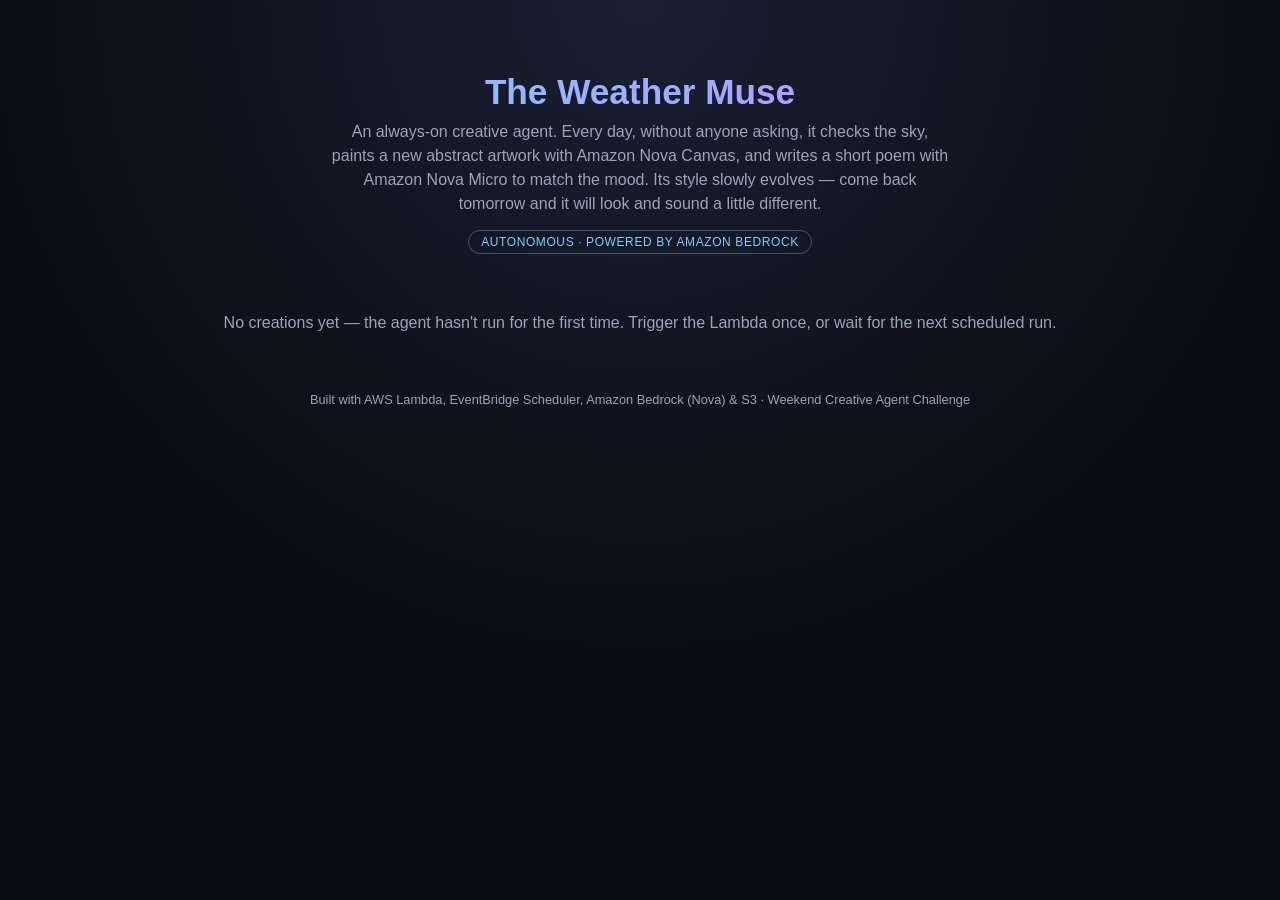
==== weekend-challenges/creative-agent/site/index.html @ d4adf8f1 "added weekend challenge intial codebase" ====
<!DOCTYPE html>
<html lang="en">
<head>
<meta charset="UTF-8" />
<meta name="viewport" content="width=device-width, initial-scale=1.0" />
<title>The Weather Muse — An Autonomous Creative Agent</title>
<style>
  :root {
    --bg: #0b0d14;
    --card: #141826;
    --text: #eef0f6;
    --muted: #9aa3b8;
    --accent: #7ad0ff;
  }
  * { box-sizing: border-box; }
  body {
    margin: 0;
    font-family: -apple-system, BlinkMacSystemFont, "Segoe UI", Roboto, sans-serif;
    background: radial-gradient(circle at top, #1a1f33 0%, var(--bg) 60%);
    color: var(--text);
    min-height: 100vh;
    padding: 48px 20px 80px;
  }
  header {
    max-width: 900px;
    margin: 0 auto 48px;
    text-align: center;
  }
  header h1 {
    font-size: 2.2rem;
    margin-bottom: 8px;
    background: linear-gradient(90deg, #7ad0ff, #c48bff);
    -webkit-background-clip: text;
    background-clip: text;
    color: transparent;
  }
  header p {
    color: var(--muted);
    font-size: 1rem;
    max-width: 620px;
    margin: 0 auto;
    line-height: 1.5;
  }
  .badge {
    display: inline-block;
    margin-top: 14px;
    font-size: 0.75rem;
    letter-spacing: 0.05em;
    text-transform: uppercase;
    color: var(--accent);
    border: 1px solid rgba(122, 208, 255, 0.35);
    padding: 4px 12px;
    border-radius: 999px;
  }
  #gallery {
    max-width: 1100px;
    margin: 0 auto;
    display: grid;
    grid-template-columns: repeat(auto-fill, minmax(280px, 1fr));
    gap: 28px;
  }
  .card {
    background: var(--card);
    border-radius: 16px;
    overflow: hidden;
    box-shadow: 0 12px 30px rgba(0,0,0,0.35);
    border: 1px solid rgba(255,255,255,0.05);
    display: flex;
    flex-direction: column;
  }
  .card img {
    width: 100%;
    aspect-ratio: 1 / 1;
    object-fit: cover;
    display: block;
    background: #1a1f33;
  }
  .card .body {
    padding: 18px 20px 22px;
    flex: 1;
    display: flex;
    flex-direction: column;
    gap: 10px;
  }
  .card .meta {
    font-size: 0.75rem;
    color: var(--muted);
    display: flex;
    justify-content: space-between;
    text-transform: uppercase;
    letter-spacing: 0.04em;
  }
  .card .poem {
    font-style: italic;
    line-height: 1.6;
    white-space: pre-line;
    font-size: 0.95rem;
  }
  .card .style-tag {
    align-self: flex-start;
    font-size: 0.7rem;
    color: var(--accent);
    background: rgba(122, 208, 255, 0.1);
    padding: 3px 10px;
    border-radius: 999px;
  }
  #empty, #loading {
    text-align: center;
    color: var(--muted);
    margin-top: 60px;
  }
  footer {
    text-align: center;
    margin-top: 60px;
    color: var(--muted);
    font-size: 0.8rem;
  }
</style>
</head>
<body>
  <header>
    <h1>The Weather Muse</h1>
    <p>
      An always-on creative agent. Every day, without anyone asking, it checks
      the sky, paints a new abstract artwork with Amazon Nova Canvas, and
      writes a short poem with Amazon Nova Micro to match the mood. Its
      style slowly evolves — come back tomorrow and it will look and sound
      a little different.
    </p>
    <span class="badge">Autonomous · Powered by Amazon Bedrock</span>
  </header>

  <div id="loading">Loading today's creations…</div>
  <div id="empty" style="display:none;">
    No creations yet — the agent hasn't run for the first time. Trigger the
    Lambda once, or wait for the next scheduled run.
  </div>
  <div id="gallery"></div>

  <footer>Built with AWS Lambda, EventBridge Scheduler, Amazon Bedrock (Nova) &amp; S3 · Weekend Creative Agent Challenge</footer>

  <script>
    async function loadGallery() {
      const loading = document.getElementById('loading');
      const empty = document.getElementById('empty');
      const gallery = document.getElementById('gallery');
      try {
        const res = await fetch('manifest.json', { cache: 'no-store' });
        if (!res.ok) throw new Error('no manifest yet');
        const items = await res.json();
        loading.style.display = 'none';
        if (!items.length) {
          empty.style.display = 'block';
          return;
        }
        gallery.innerHTML = items.map(item => `
          <div class="card">
            <img src="${item.image}" alt="Generative artwork for ${item.date}" loading="lazy" />
            <div class="body">
              <div class="meta">
                <span>${item.day}, ${item.date}</span>
                <span>${item.weather} · ${item.temperature}°C</span>
              </div>
              <div class="poem">${item.poem}</div>
              <span class="style-tag">${item.style}</span>
            </div>
          </div>
        `).join('');
      } catch (e) {
        loading.style.display = 'none';
        empty.style.display = 'block';
      }
    }
    loadGallery();
  </script>
</body>
</html>
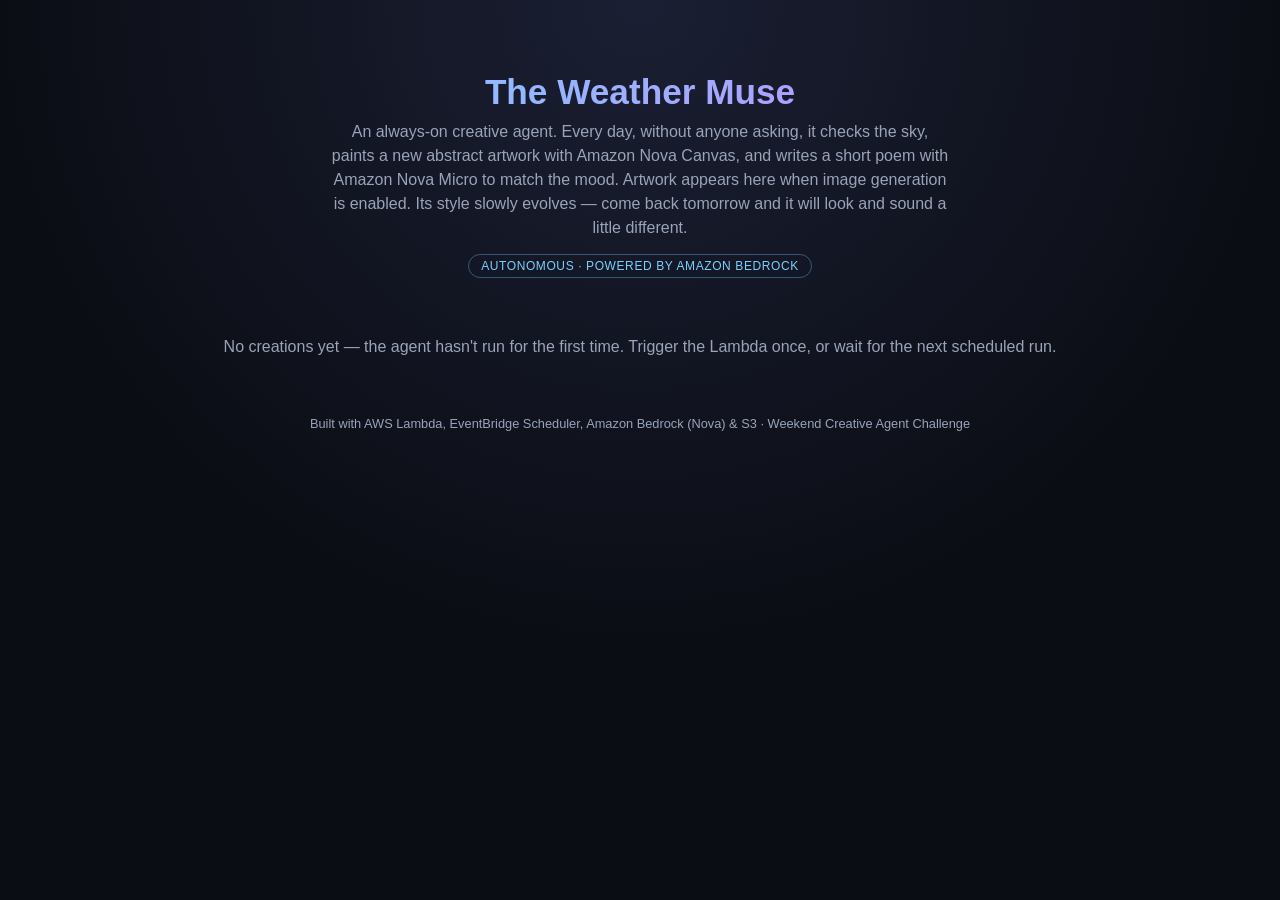
==== commit 3081ff11: "replacing bedrock models with long term api key" ====
--- a/weekend-challenges/creative-agent/site/index.html
+++ b/weekend-challenges/creative-agent/site/index.html
@@ -123,7 +123,8 @@
     <p>
       An always-on creative agent. Every day, without anyone asking, it checks
       the sky, paints a new abstract artwork with Amazon Nova Canvas, and
-      writes a short poem with Amazon Nova Micro to match the mood. Its
+      writes a short poem with Amazon Nova Micro to match the mood. Artwork
+      appears here when image generation is enabled. Its
       style slowly evolves — come back tomorrow and it will look and sound
       a little different.
     </p>
@@ -155,7 +156,9 @@
         }
         gallery.innerHTML = items.map(item => `
           <div class="card">
-            <img src="${item.image}" alt="Generative artwork for ${item.date}" loading="lazy" />
+            ${item.image
+              ? `<img src="${item.image}" alt="Generative artwork for ${item.date}" loading="lazy" />`
+              : ''}
             <div class="body">
               <div class="meta">
                 <span>${item.day}, ${item.date}</span>
